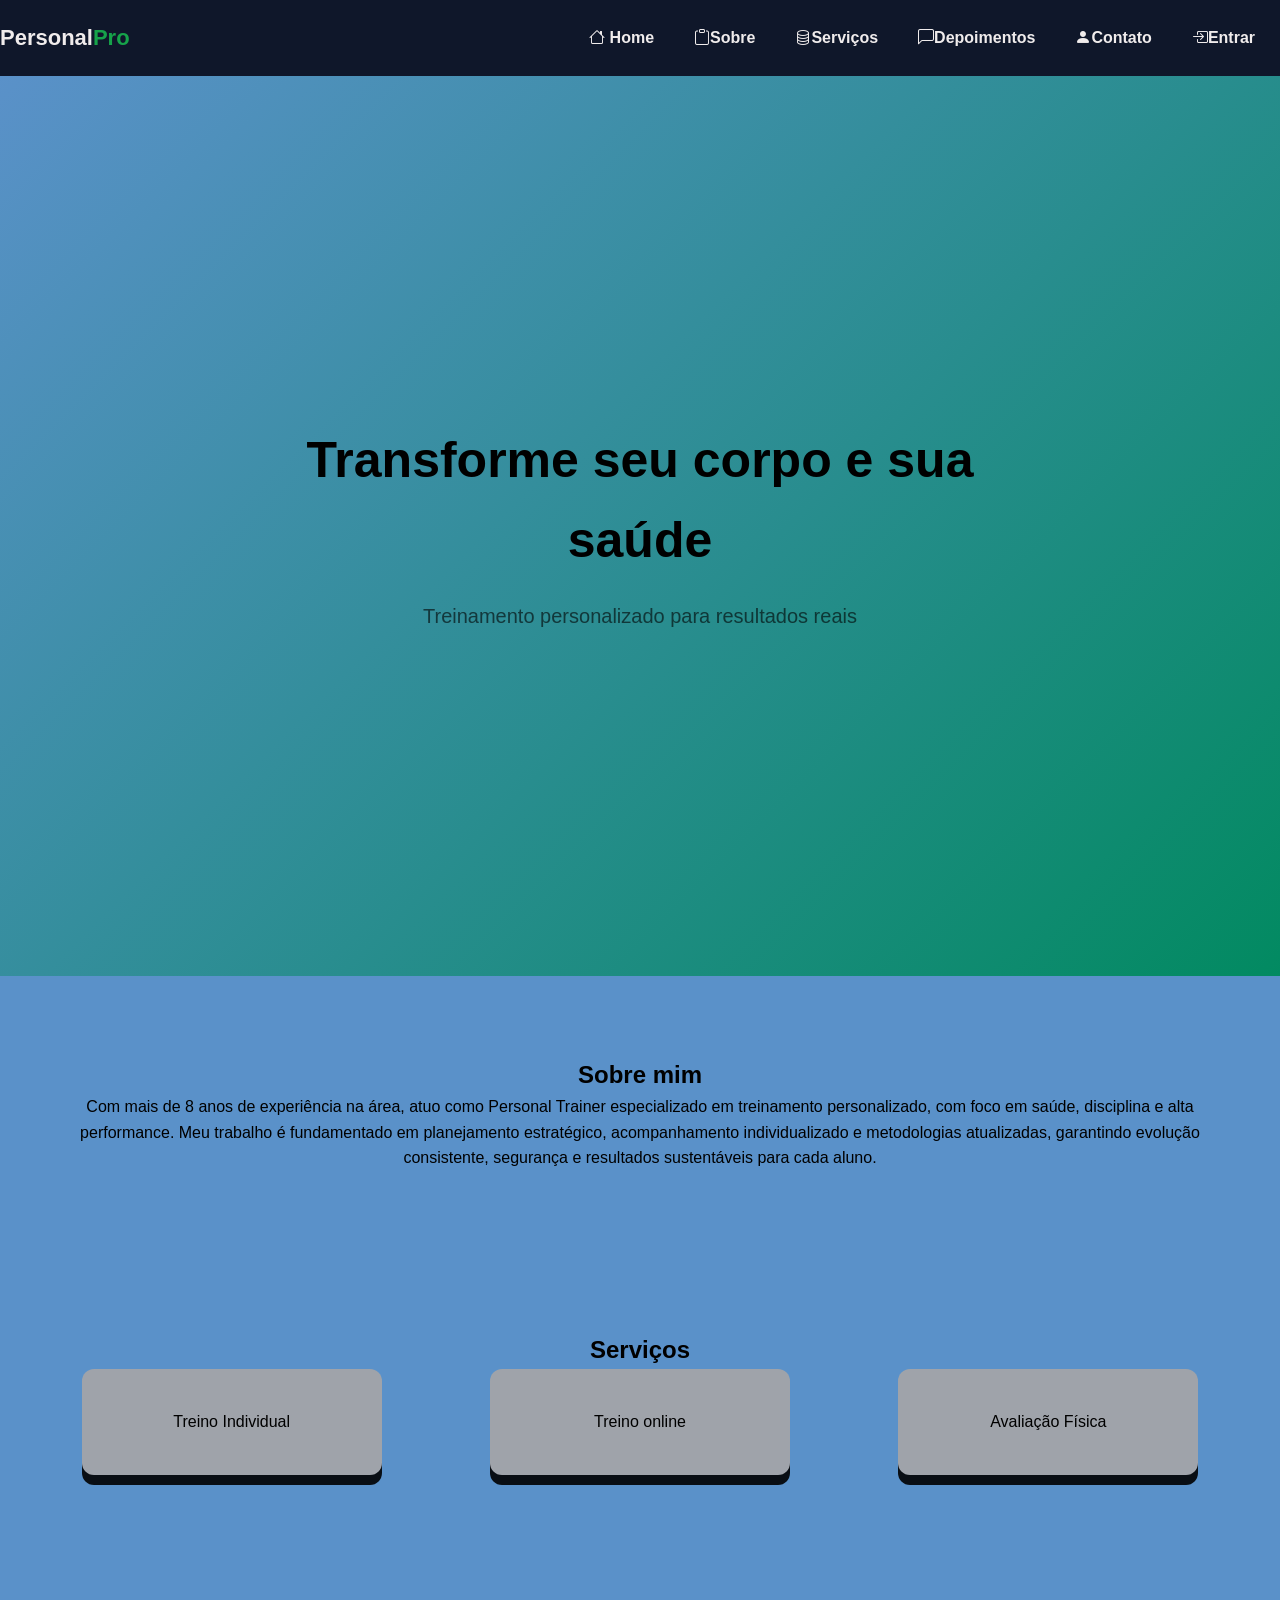
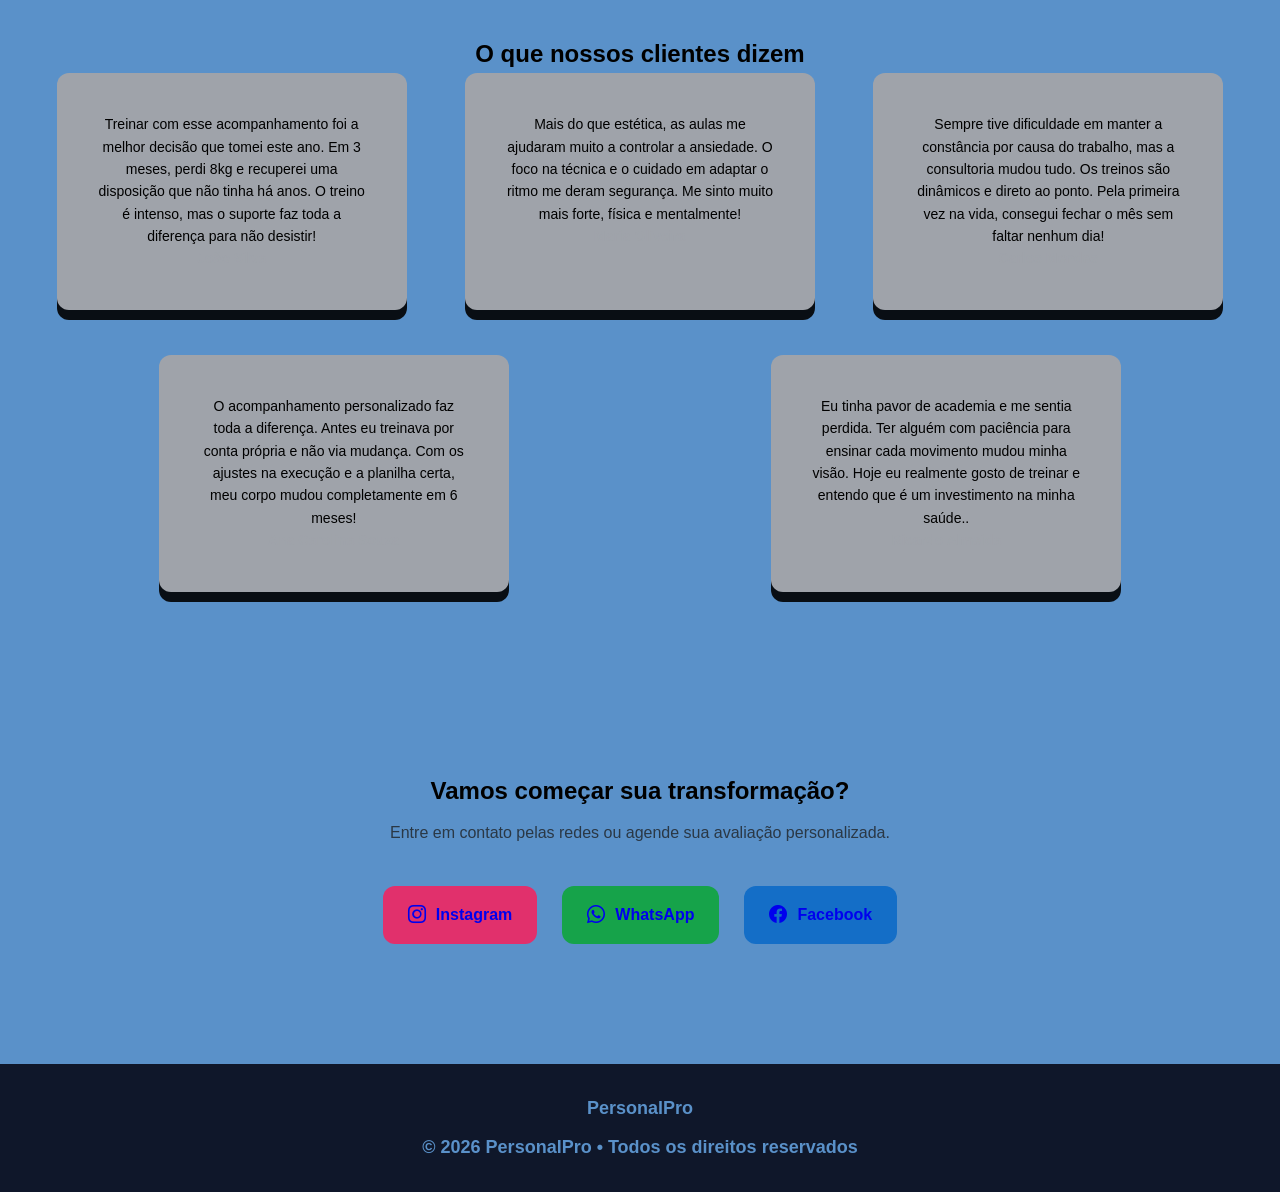
==== index.html @ eaa2b6e4 "criando  o meu index" ====
<!DOCTYPE html>
<html lang="pt-br">

<!--Não aparece na pagina é para configuração-->
<head>


        
    <meta charset="UTF-8">
    <meta name="viewport" content="width=device-width, initial-scale=1.0">
    <title>PersonalPRO | Inicio</title>
   <!-- ligação com os icones do bootstrap-->
    <link rel="stylesheet" href="https://cdn.jsdelivr.net/npm/bootstrap-icons@1.13.1/font/bootstrap-icons.min.css">
    <!--Ligação do css externo -->
    <link rel="stylesheet" href="css/layout.css">
</head>

<body>
    <main class="pg-container">
        <nav class="menu" id="menu">
            <!--Divisão-->
            <div class="logo">
                <p>Personal<span>Pro</span></p>
            </div>
            <ul>
                <li><a href="#"><i class="bi bi-house"></i><span> Home </span></a></li>
                <li><a href="#sobre"><i class="bi bi-clipboard"></i><span>Sobre</span></a></li>
                <li><a href="#servico"><i class="bi bi-database"></i><span>Serviços</span></a></li>
                <li><a href="#depoimento"><i class="bi bi-chat-left"></i><span>Depoimentos</span></a></li>
                <li><a href="#contato"><i class="bi bi-person-fill"></i><span>Contato</span></a></li>
                <li><a href="#"><i class="bi bi-box-arrow-in-right"></i><span>Entrar</span></a></li>
            </ul>

        </nav>
        <div class="conteudo">
            <section class="page-title 
            page-title-full">
                <h1>Transforme seu corpo e sua saúde</h1>
                <p>Treinamento personalizado para resultados reais</p>
            </section>
            <section id="sobre"class="sessao">
                <h2>Sobre mim</h2>
                <p>
                    Com mais de 8 anos de experiência na área, atuo como Personal Trainer especializado em treinamento
                    personalizado, com foco em saúde, disciplina e alta performance. Meu trabalho é fundamentado em
                    planejamento estratégico, acompanhamento individualizado e metodologias atualizadas, garantindo
                    evolução consistente, segurança e resultados sustentáveis para cada aluno.
                </p>
            </section >
            <section id="servico"class="sessao destaque">
                
                <h2>Serviços</h2>
                <div class="cartoes">
                    <div class="cartao cartao-serv">Treino Individual</div>
                    <div class="cartao cartao-serv">Treino online</div>
                    <div class="cartao cartao-serv">Avaliação Física</div>
                </div>
            </section>
            <section id="depoimento"class="sessao">
                <h2>O que nossos clientes dizem</h2>
                <div class="cartoes">
                    <div class="cartao cartao-dep">
                        <p>
                            Treinar com esse acompanhamento foi a melhor decisão que tomei este ano. Em 3 meses, perdi 8kg e recuperei uma disposição que não tinha há anos. O treino é intenso, mas o suporte faz toda a diferença para não desistir!
                        </p>
                        <div>
                            <strong>João Silva</strong>
                        </div>
                    </div>

                    <div class="cartao cartao-dep">
                        <p>
                            Mais do que estética, as aulas me ajudaram muito a controlar a ansiedade. O foco na técnica e o cuidado em adaptar o ritmo me deram segurança. Me sinto muito mais forte, física e mentalmente!
                        </p>
                        <div>
                            <strong>Maria Oliveira</strong>
                        </div>
                    </div>

                    <div class="cartao cartao-dep">
                        <p>
                            Sempre tive dificuldade em manter a constância por causa do trabalho, mas a consultoria mudou tudo. Os treinos são dinâmicos e direto ao ponto. Pela primeira vez na vida, consegui fechar o mês sem faltar nenhum dia!
                        </p>
                        <div>
                            <strong>Carlos Mendes</strong>
                        </div>
                    </div>
                    <div class="cartao cartao-dep">
                        <p>
                            O acompanhamento personalizado faz toda a diferença. Antes eu treinava por conta própria e não via mudança. Com os ajustes na execução e a planilha certa, meu corpo mudou completamente em 6 meses!
                        </p>
                        <div>
                            <strong>Ana Carolina Souza</strong>
                        </div>
                    </div>

                    <div class="cartao cartao-dep">
                        <p>
                            Eu tinha pavor de academia e me sentia perdida. Ter alguém com paciência para ensinar cada movimento mudou minha visão. Hoje eu realmente gosto de treinar e entendo que é um investimento na minha saúde..
                        </p>
                        <div>
                            <strong>Ricardo Almeida</strong>
                        </div>
                    </div>

            </section>
            <section id="contato"class="sessao">
                <h2>Vamos começar sua transformação?</h2>

                <p class="subtitulo">
                    Entre em contato pelas redes ou agende sua avaliação personalizada.
                </p>

                <div class="redes">
                    <a href="#" class="rede instagram">
                        <i class="bi bi-instagram"></i>
                        Instagram
                    </a>

                    <a href="#" class="rede whatsapp">
                        <i class="bi bi-whatsapp"></i>
                        WhatsApp
                    </a>

                    <a href="#" class="rede facebook">
                        <i class="bi bi-facebook"></i>
                        Facebook
                    </a>
                </div>
            </section>
        </div>
    </main>
    <footer class="footer">
        <p class="footer-logo span">Personal<span>Pro</span></p>

        <p class="footer-logo">
            &copy 2026 PersonalPro • Todos os direitos reservados
        </p>
    </footer>

</body>

</html>
---- css/layout.css ----
:root {
    /* Fundos */
    --bg-cor-escura: #0f172a;
    --bg-cor-sec: #1e293b;

    /* Destaques */
    --cor-destaque: #028a61;
    --cor-destaque-sec: #012d6e;
    /*texto e bordas*/
    --cor-clara: #5a91c9;
    --cor-cinza-claro: #9fa3aa;
    --cor-texto-sec: #94a3b8;
    --cor-texto-escuro: #1f2225;

    /*Tipografia*/

    --fonte-padrao: Arial, Helvetica, sans-serif;
    --fonte-menu-size: 16px;


    /*Espaçamento*/
    --padding-cartao: 25px;
    --padding-padrao: 40px;
    --padding-sessao: 80px;
    --gap-padrao: 25px;


    /*bordas*/
    --borda-arredondada: 12px;

}

/*configuraçoes Básica*/
* {
    /* Preenchimento */
    padding: 0;
    /* Margem' */
    margin: 0;
    box-sizing: border-box;
}

html {
    scroll-behavior: smooth;
}

body {
    font-family: var(--fonte-padrao);
    /* Fonte da página */
    line-height: 1.6;
    /* define o espaçamento entre as linhas */
}


.menu {
    position: sticky;
    TOP: 0;
    background-color: var(--bg-cor-escura);
    color: #f0ecec;
    display: flex;
    justify-content: space-between;
    align-items: center;
    z-index: 1000;
}

.logo {
    font-size: 22px;
    font-weight: bold;
}

.logo span {
    color: #16a34a;
}

.menu ul {
    list-style: none;
    display: flex;
    gap: 20px;
    padding: 10px 15px;
}

.menu li a {
    text-decoration: none;
    color: #f0ecec;
    font-weight: bold;
    display: block;
    padding: 15px 10px;
}

.menu li a:hover {
    color: var(--cor-destaque-sec);
    border-bottom: var(--cor-destaque-sec) 1px solid;
}

/*main*/

.page-title {
    background: linear-gradient(135deg, var(--cor-clara), var(--cor-destaque));
    display: flex;
    flex-direction: column;
    align-items: center;
    justify-content: center;
    gap: 20px;
    padding: 20px 20px;
    text-align: center;
}


.page-title-full {
    height: 100vh;
}

.page-title h1 {
    font-size: 50px;
    max-width: 700px;
}

.page-title p {
    font-size: 20px;
    opacity: 0.6;
    max-width: 500px;
}


/*sessao*/
.sessao {
    padding: var(--padding-sessao) var(--padding-padrao);
    text-align: center;
    background-color: var(--cor-clara);
}

.detaque {
    background-color: var(--cor-cinza-claro);
}

/*botoes*/


/*cartoes*/

.cartoes {
    display: flex;
    flex-wrap: wrap;
    justify-content: space-around;
    gap: var(--gap-padrao);
}

.cartao {
    background-color: var(--cor-cinza-claro);
    padding: var(--padding-padrao);
    border-radius: var(--borda-arredondada);
    box-shadow: 0 10px rgba(0, 0, 0, 0.9);
    transition: transform 0.3s, box-shadow 0.3s ease;
}

.cartao:hover {
    transform: translateY(-8px);
    box-shadow: 0 2px 45px rgba(0, 0, 0, 0.12);
}

/*cartao serviço*/
.cartao-serv {
    width: 300px;
}


/*cartao depoimento */
.cartao-dep {
    width: 350px;
}


.cartao-dep {
    font-size: 14px;
    color: #000000;
    margin-bottom: 20px;
    line-height: 1.6;

}

.cartao-dep strong {
    display: block;
    color: var(--cor-cinza-claro);
    front-sinze: 20px;
    front-weight: bold;
}

/*Redes sociais */

.sessao .subtitulo {
    margin-top: 10px;
    margin-bottom: 40px;
    color: var(--cor-texto-escuro);
    opacity: 0.8;
}

.redes {
    display: flex;
    justify-content: center;
    gap: var(--gap-padrao);
    flex-wrap: wrap;
    margin-bottom: 40px;
}

.rede {
    display: inline-flex;
    align-items: center;
    gap: 10px;
    padding: 15px 25px;
    border-radius: var(--borda-arredondada);
    background-color: var(--bg-cor-escura);
    font-weight: 600;
    text-decoration: none;
    transition: all 0.3s ease;
}

.rede.instagram {
    background-color: #e1306c;
}

.rede.whatsapp {
    background-color: #16a34a;
}

.rede.whatsapp:hover {
    background-color: #16a34a;
}

.rede.facebook {
    background-color: #146ec7;
}

.rede.facebook:hover {
    background-color: #0e5dac;
}

.rede i {
    font-size: 18px;
}

.rede:hover {
    transform: translateY(-3px);
}

/*Rodapé*/

.footer {
    width: 100%;
    background-color: var(--bg-cor-escura);
    color: var(--cor-clara);
    text-align: center;
    margin: 0;
    padding: 30px 20px;
    display: flex;
    flex-direction: column;
    gap: 10px;
}

.footer-logo {
    font-size: 18px;
    font-weight: bold;
}

.footer-logo span {
    color: var(#16a34a);
    }

    /*Responsividade (adaptar as telas )*/

    /*Desktop grande ou tv*/

    /* tablet ate 1024px*/

    @media (max-width:1024px) {
        main {
            display: flex;
        }

        /*posiçao*/
        /*menu*/
        .menu {
            flex-direction:column;
            justify-content:flex-start;
            width: 80px;
            align-items: center;
            padding: 20px 0;

        }

        .menu .logo{
            position: sticky;
            top: 20px;
        }

        .menu p{ 
         display:none;
        }

        .menu ul {
            flex-direction: column;
            position: sticky;
            top: 70px;  
        }

        .menu ul li a{
            font-size: 22px;
        }



        .menu a span{
            display: none;
        }

        .cartao-dep{
         width: 90%;
        }
    }

    /* celular 768px*/
    @media (max-width: 768px){
    .menu{
        position: fixed;
        top:auto;
        height:auto;
        bottom: 20px;
        left: 50%;
        transform:translateX(-50%);
        width: 90%;
        max-width: 400%;
        z-index: 2000;
        flex-direction:row;
        border-radius:30px;
        justify-content:center;
        box-shadow: 0 10px 40px rgba(0,0,0,0.4);
        border:1px solid rgba(222,255,255,0.1);
        padding: 0;
    }

    .menu ul{
        flex-direction:row;
    }

    .menu li a{
        text-shadow: 0 2px 40px rgba(200, 200, 200, 0.3);
    }
    body{
        margin-bottom: 100px;
    }
    }
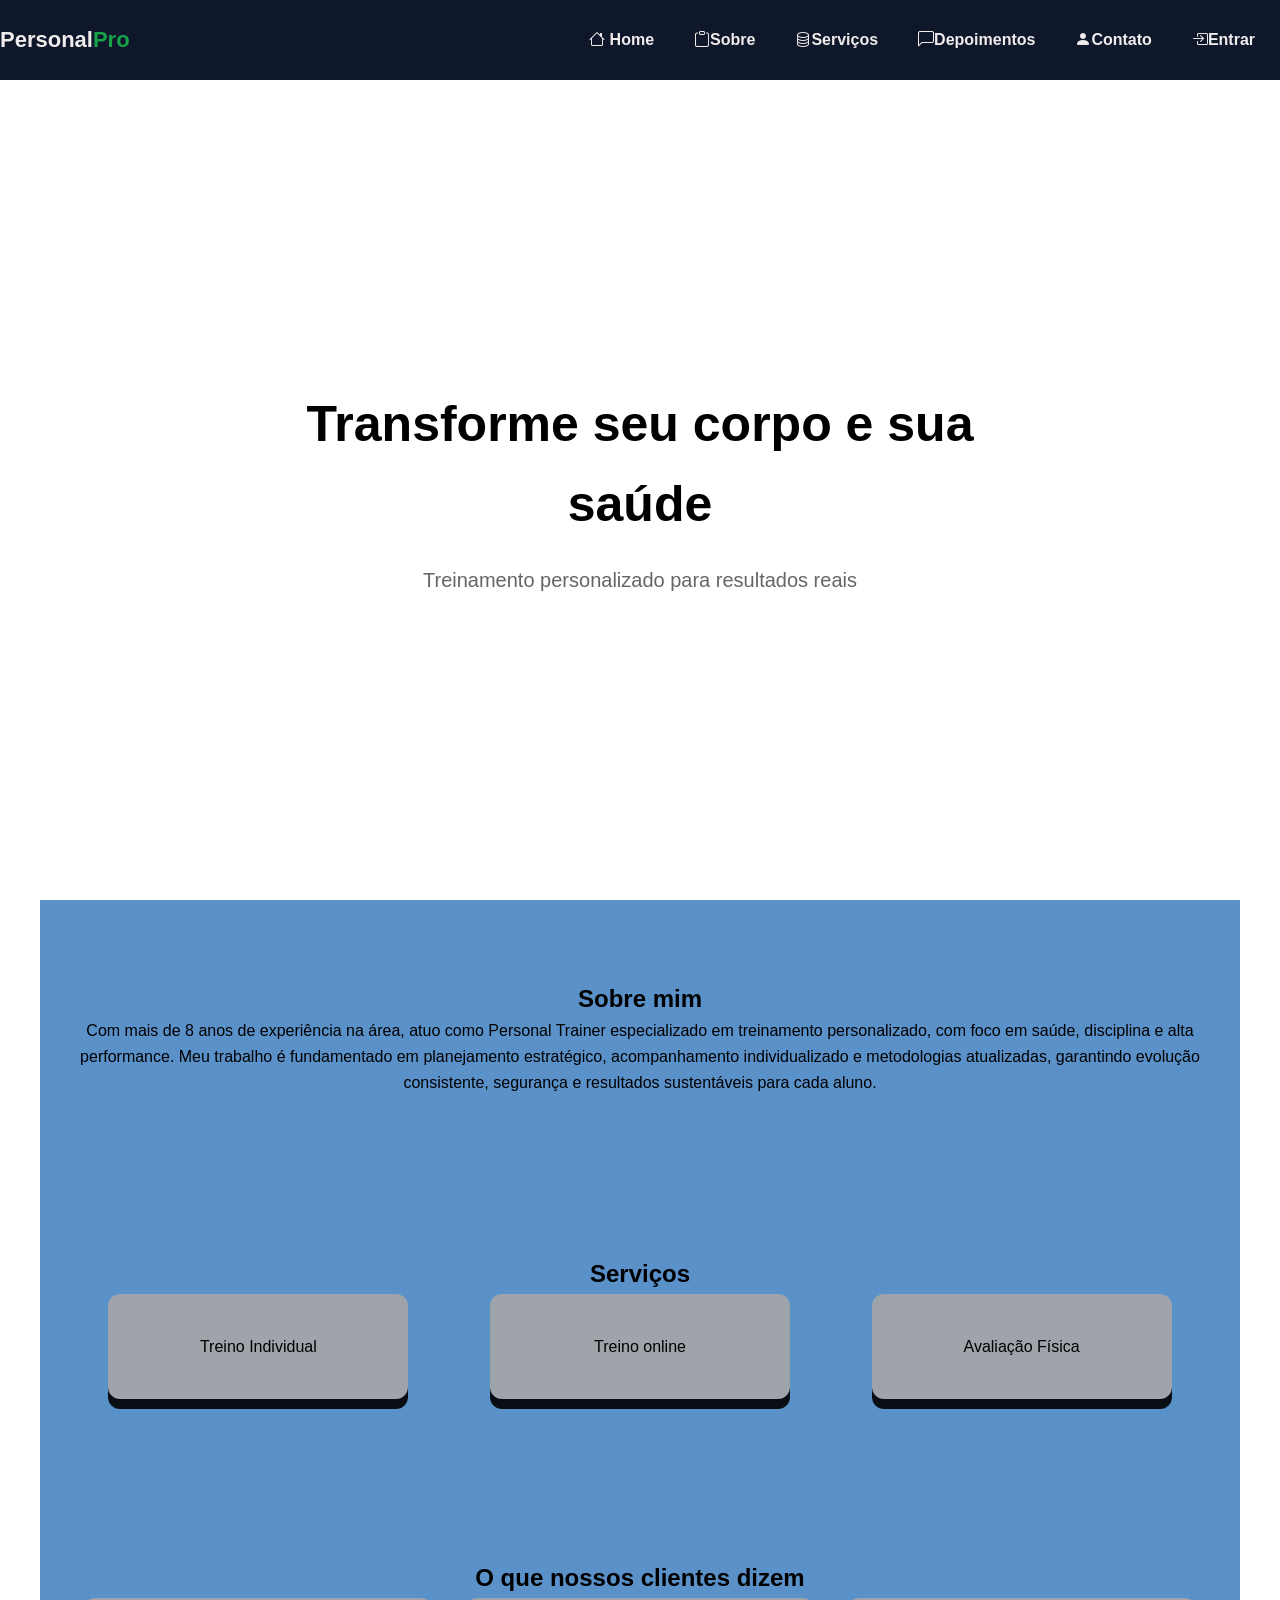
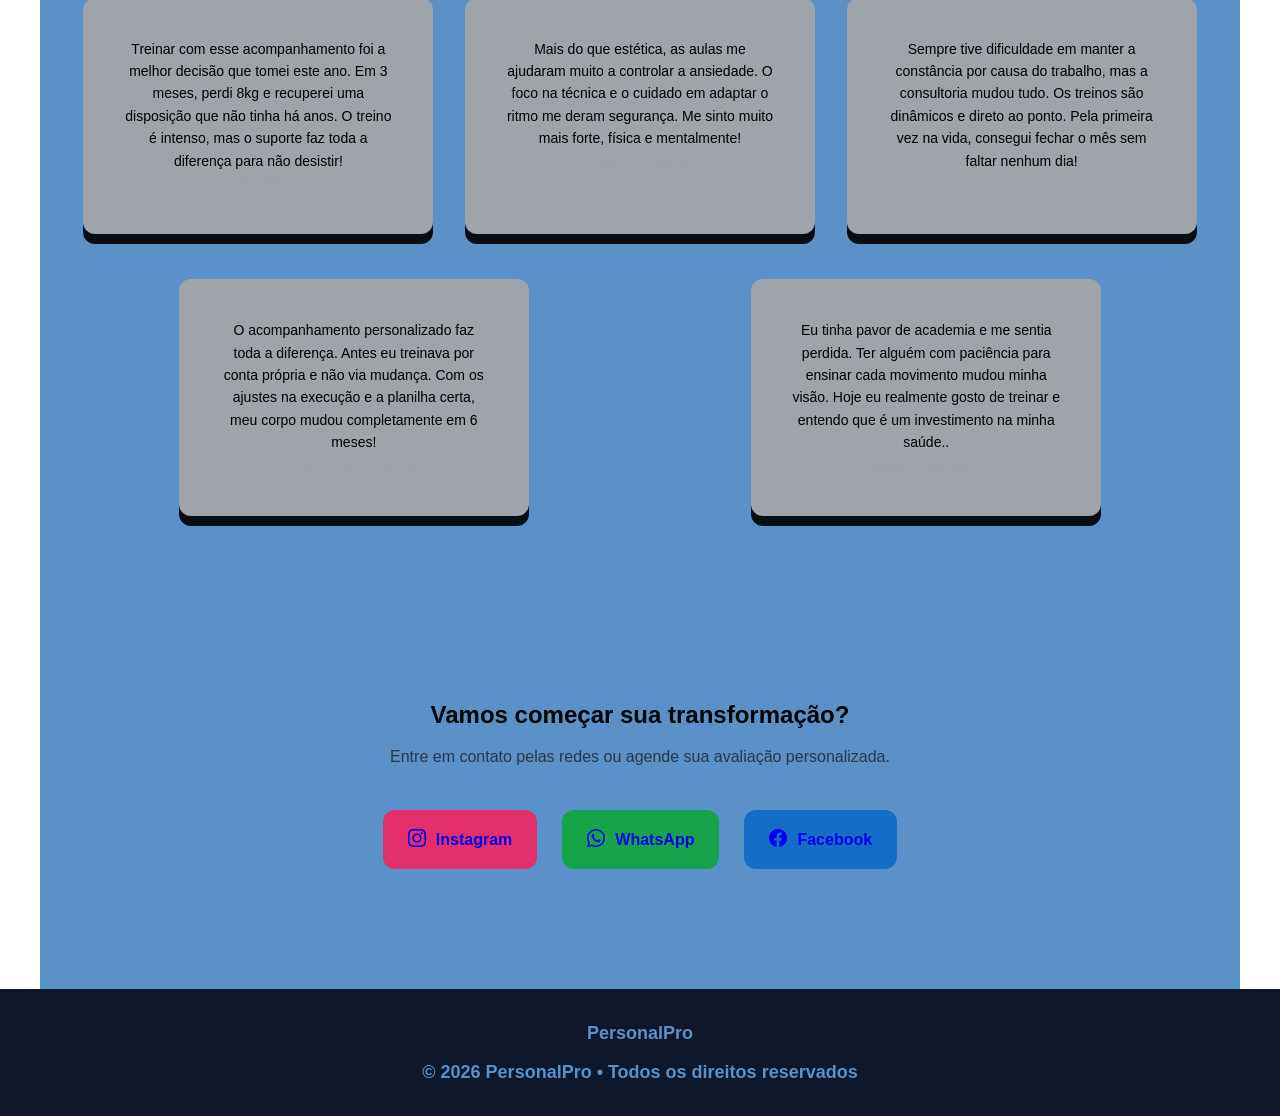
==== commit d9817727: "Criando o perfil e arrumando o index, Page-full" ====
--- a/index.html
+++ b/index.html
@@ -8,6 +8,7 @@
         
     <meta charset="UTF-8">
     <meta name="viewport" content="width=device-width, initial-scale=1.0">
+    <link rel="shortcut icon" href="img/73618067-forte-muscular-fisiculturista-vestindo-bone-e-oculos-de-sol-ginastica-academia-isolado-em-branco-fundo-gratis-vetor.jpg    " type="image/x-icon">
     <title>PersonalPRO | Inicio</title>
    <!-- ligação com os icones do bootstrap-->
     <link rel="stylesheet" href="https://cdn.jsdelivr.net/npm/bootstrap-icons@1.13.1/font/bootstrap-icons.min.css">
--- a/css/layout.css
+++ b/css/layout.css
@@ -23,6 +23,7 @@
     --padding-padrao: 40px;
     --padding-sessao: 80px;
     --gap-padrao: 25px;
+    --altura-menu:80px;
 
 
     /*bordas*/
@@ -52,6 +53,7 @@
 
 
 .menu {
+    height: var(--altura-menu);
     position: sticky;
     TOP: 0;
     background-color: var(--bg-cor-escura);
@@ -106,7 +108,10 @@
 
 
 .page-title-full {
-    height: 100vh;
+    height: calc(100vh - var(--altura-menu));
+    background-image: url(..);
+    background-repeat: no-repeat;
+    background-size: cover;
 }
 
 .page-title h1 {
@@ -267,6 +272,14 @@
     /*Responsividade (adaptar as telas )*/
 
     /*Desktop grande ou tv*/
+
+@media ( min-width: 1200px){
+    .sessao{
+        width: 1200px;
+        
+        margin: 0 auto ;
+    }
+}
 
     /* tablet ate 1024px*/
 
